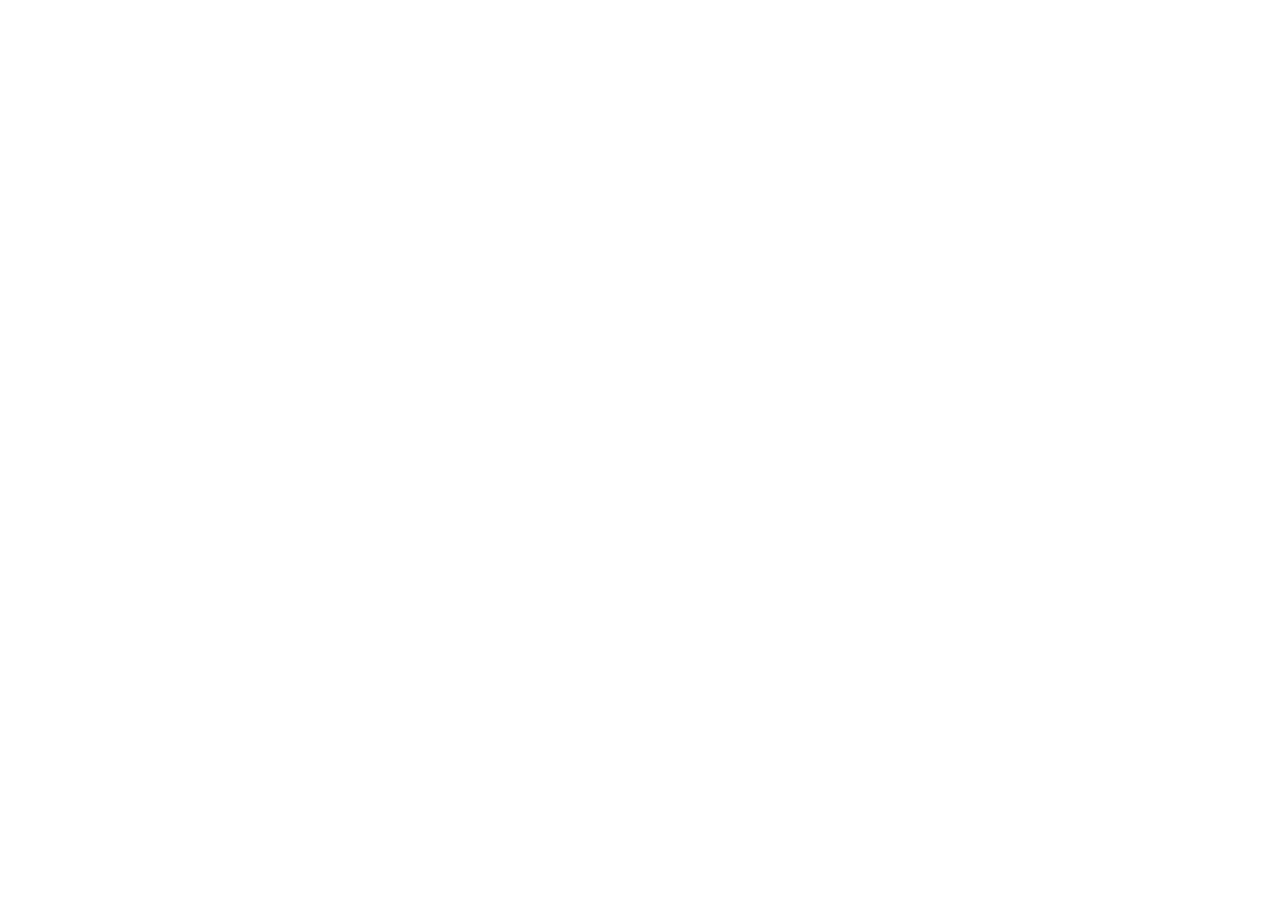
==== index.html @ 1028a301 "Initial commit" ====
<!doctype html>
<html lang="en">
  <head>
    <meta charset="UTF-8" />
    <meta name="viewport" content="width=device-width, initial-scale=1.0" />
    <title>MoodVibe Journal - Capture Your Daily Vibes</title>
    <meta name="description" content="A beautiful mood tracking journal with dynamic backgrounds, inspirational quotes, and personal reflections" />
    <meta name="author" content="MoodVibe Journal" />

    <meta property="og:title" content="MoodVibe Journal - Capture Your Daily Vibes" />
    <meta property="og:description" content="Track your daily moods with beautiful animations, inspirational quotes, and a personal journal" />
    <meta property="og:type" content="website" />
    <meta property="og:image" content="https://lovable.dev/opengraph-image-p98pqg.png" />

    <meta name="twitter:card" content="summary_large_image" />
    <meta name="twitter:site" content="@lovable_dev" />
    <meta name="twitter:image" content="https://lovable.dev/opengraph-image-p98pqg.png" />
  </head>

  <body>
    <div id="root"></div>
    <script type="module" src="/src/main.tsx"></script>
  </body>
</html>
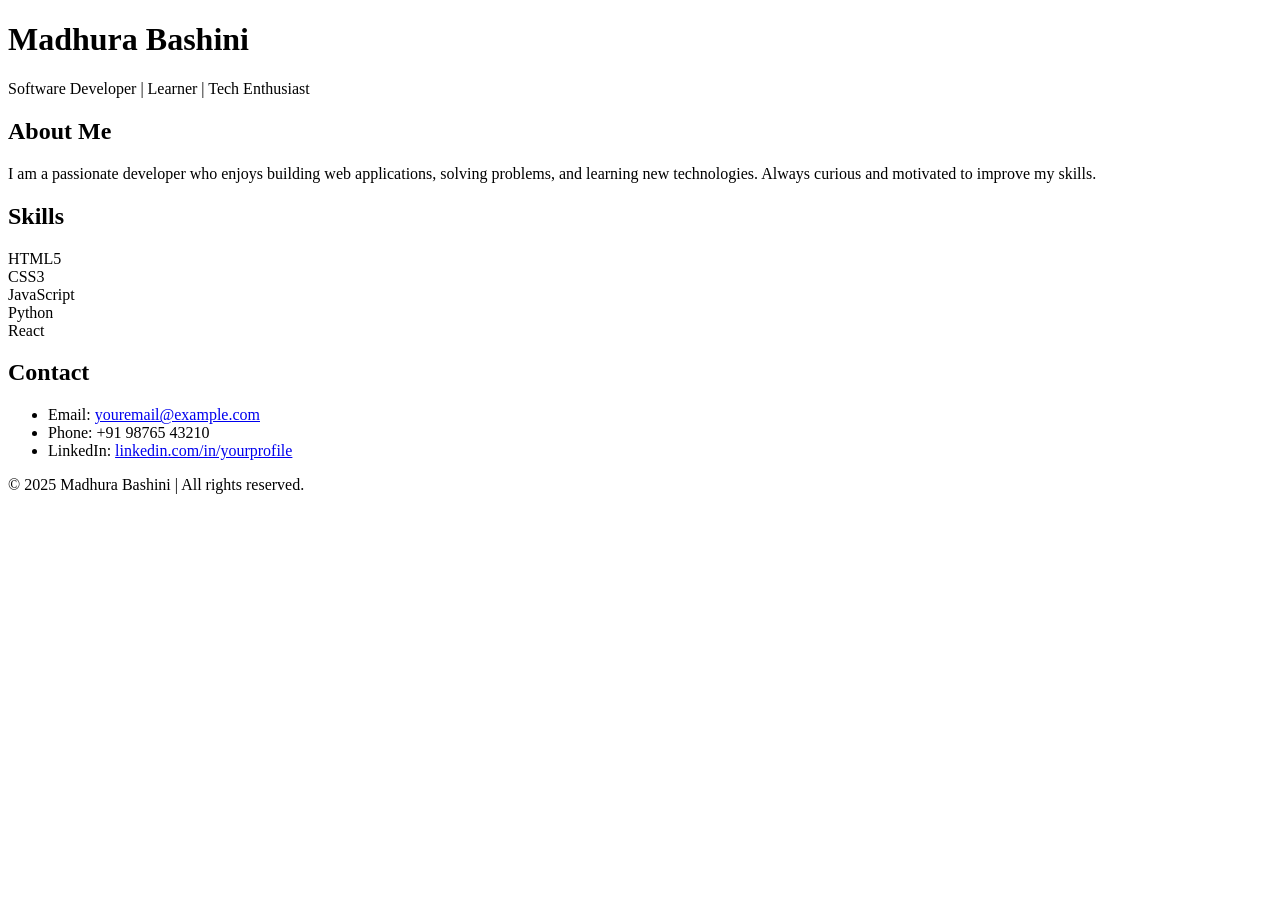
==== commit 0f83503f: "HTML page added" ====
--- a/index.html
+++ b/index.html
@@ -1,24 +1,55 @@
-<!doctype html>
+<!DOCTYPE html>
 <html lang="en">
-  <head>
-    <meta charset="UTF-8" />
-    <meta name="viewport" content="width=device-width, initial-scale=1.0" />
-    <title>MoodVibe Journal - Capture Your Daily Vibes</title>
-    <meta name="description" content="A beautiful mood tracking journal with dynamic backgrounds, inspirational quotes, and personal reflections" />
-    <meta name="author" content="MoodVibe Journal" />
+<head>
+  <meta charset="UTF-8">
+  <meta name="viewport" content="width=device-width, initial-scale=1.0">
+  <title>Personal Profile</title>
+  <link rel="stylesheet" href="style.css">
+</head>
+<body>
+  <!-- Header -->
+  <header>
+    <h1>Madhura Bashini</h1>
+    <p>Software Developer | Learner | Tech Enthusiast</p>
+  </header>
 
-    <meta property="og:title" content="MoodVibe Journal - Capture Your Daily Vibes" />
-    <meta property="og:description" content="Track your daily moods with beautiful animations, inspirational quotes, and a personal journal" />
-    <meta property="og:type" content="website" />
-    <meta property="og:image" content="https://lovable.dev/opengraph-image-p98pqg.png" />
+  <!-- About Section -->
+  <main>
+    <section id="about">
+      <h2>About Me</h2>
+      <p>
+        I am a passionate developer who enjoys building web applications, 
+        solving problems, and learning new technologies. 
+        Always curious and motivated to improve my skills.
+      </p>
+    </section>
 
-    <meta name="twitter:card" content="summary_large_image" />
-    <meta name="twitter:site" content="@lovable_dev" />
-    <meta name="twitter:image" content="https://lovable.dev/opengraph-image-p98pqg.png" />
-  </head>
+    <!-- Skills Section -->
+    <section id="skills">
+      <h2>Skills</h2>
+      <div class="skills-container">
+        <div class="skill">HTML5</div>
+        <div class="skill">CSS3</div>
+        <div class="skill">JavaScript</div>
+        <div class="skill">Python</div>
+        <div class="skill">React</div>
+      </div>
+    </section>
 
-  <body>
-    <div id="root"></div>
-    <script type="module" src="/src/main.tsx"></script>
-  </body>
+    <!-- Contact Section -->
+    <section id="contact">
+      <h2>Contact</h2>
+      <ul>
+        <li>Email: <a href="mailto:youremail@example.com">youremail@example.com</a></li>
+        <li>Phone: +91 98765 43210</li>
+        <li>LinkedIn: <a href="#">linkedin.com/in/yourprofile</a></li>
+      </ul>
+    </section>
+  </main>
+
+  <!-- Footer -->
+  <footer>
+    <p>&copy; 2025 Madhura Bashini | All rights reserved.</p>
+  </footer>
+</body>
 </html>
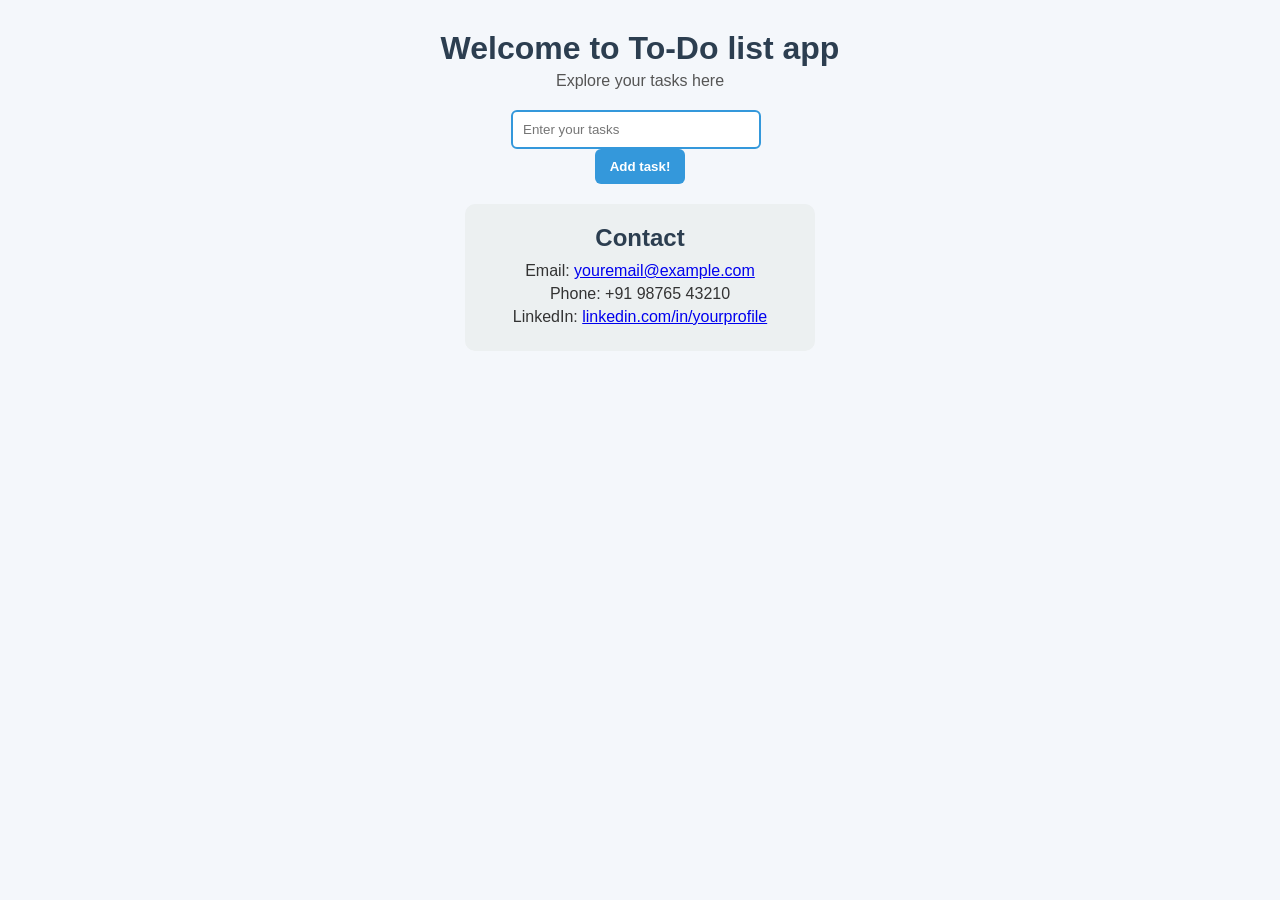
==== commit 37e98678: "Initial commit" ====
--- a/index.html
+++ b/index.html
@@ -1,40 +1,30 @@
 <!DOCTYPE html>
-<html lang="en">
+
 <head>
-  <meta charset="UTF-8">
-  <meta name="viewport" content="width=device-width, initial-scale=1.0">
-  <title>Personal Profile</title>
-  <link rel="stylesheet" href="style.css">
+    <link rel="stylesheet" href="style.css">
+    <title>My To-Do List</title>
 </head>
+
 <body>
-  <!-- Header -->
-  <header>
-    <h1>Madhura Bashini</h1>
-    <p>Software Developer | Learner | Tech Enthusiast</p>
+
+<header>
+    <h1>Welcome to To-Do list app</h1>
+    <p>Explore your tasks here</p>
   </header>
 
-  <!-- About Section -->
-  <main>
-    <section id="about">
-      <h2>About Me</h2>
-      <p>
-        I am a passionate developer who enjoys building web applications, 
-        solving problems, and learning new technologies. 
-        Always curious and motivated to improve my skills.
-      </p>
-    </section>
+    <input type="text" id="task" name="task" placeholder="Enter your tasks">
+    <button type="button" id="add-task-btn">Add task!</button>
 
-    <!-- Skills Section -->
-    <section id="skills">
-      <h2>Skills</h2>
-      <div class="skills-container">
-        <div class="skill">HTML5</div>
-        <div class="skill">CSS3</div>
-        <div class="skill">JavaScript</div>
-        <div class="skill">Python</div>
-        <div class="skill">React</div>
-      </div>
-    </section>
+
+<main>
+
+    <div>
+        <ul id="list">
+            
+        </ul>
+    </div>
+
+    <script src="app.js"></script>
 
     <!-- Contact Section -->
     <section id="contact">
@@ -46,10 +36,4 @@
       </ul>
     </section>
   </main>
-
-  <!-- Footer -->
-  <footer>
-    <p>&copy; 2025 Madhura Bashini | All rights reserved.</p>
-  </footer>
-</body>
-</html>
+  </body>
--- a/style.css
+++ b/style.css
@@ -0,0 +1,135 @@
+/* Reset some default styles */
+* {
+  margin: 0;
+  padding: 0;
+  box-sizing: border-box;
+  font-family: Arial, Helvetica, sans-serif;
+}
+
+/* Overall page layout */
+body {
+  background: #f4f7fb;
+  color: #333;
+  display: flex;
+  flex-direction: column;
+  align-items: center;
+  padding: 30px;
+  min-height: 100vh;
+}
+
+/* Header styling */
+header {
+  text-align: center;
+  margin-bottom: 20px;
+}
+
+header h1 {
+  font-size: 2rem;
+  color: #2c3e50;
+}
+
+header p {
+  color: #555;
+  margin-top: 5px;
+}
+
+/* Input + button row */
+#task {
+  padding: 10px;
+  width: 250px;
+  border: 2px solid #3498db;
+  border-radius: 6px;
+  outline: none;
+  margin-right: 8px;
+}
+
+#add-task-btn {
+  padding: 10px 15px;
+  background: #3498db;
+  color: white;
+  border: none;
+  border-radius: 6px;
+  cursor: pointer;
+  font-weight: bold;
+  transition: 0.2s;
+}
+
+#add-task-btn:hover {
+  background: #2980b9;
+}
+
+/* Task list styling */
+#list {
+  list-style: none;
+  margin-top: 20px;
+  width: 350px;
+  padding: 0;
+}
+
+#list li {
+  background: white;
+  margin: 8px 0;
+  padding: 12px;
+  border-radius: 8px;
+  display: flex;
+  justify-content: space-between;
+  align-items: center;
+  box-shadow: 0px 2px 6px rgba(0,0,0,0.1);
+}
+
+#list li.completed {
+  text-decoration: line-through;
+  color: gray;
+}
+
+/* Optional: add buttons inside tasks */
+.task-btn {
+  margin-left: 8px;
+  padding: 5px 10px;
+  border: none;
+  border-radius: 5px;
+  cursor: pointer;
+  font-size: 0.8rem;
+}
+
+.complete-btn {
+  background: #2ecc71;
+  color: white;
+}
+
+.complete-btn:hover {
+  background: #27ae60;
+}
+
+.delete-btn {
+  background: #e74c3c;
+  color: white;
+}
+
+.delete-btn:hover {
+  background: #c0392b;
+}
+
+/* Contact section */
+#contact {
+  margin-top: auto;
+  padding: 20px;
+  background: #ecf0f1;
+  width: 100%;
+  max-width: 500px;
+  border-radius: 10px;
+  text-align: center;
+}
+
+#contact h2 {
+  margin-bottom: 10px;
+  color: #2c3e50;
+}
+
+#contact ul {
+  list-style: none;
+}
+
+#contact li {
+  margin: 5px 0;
+}
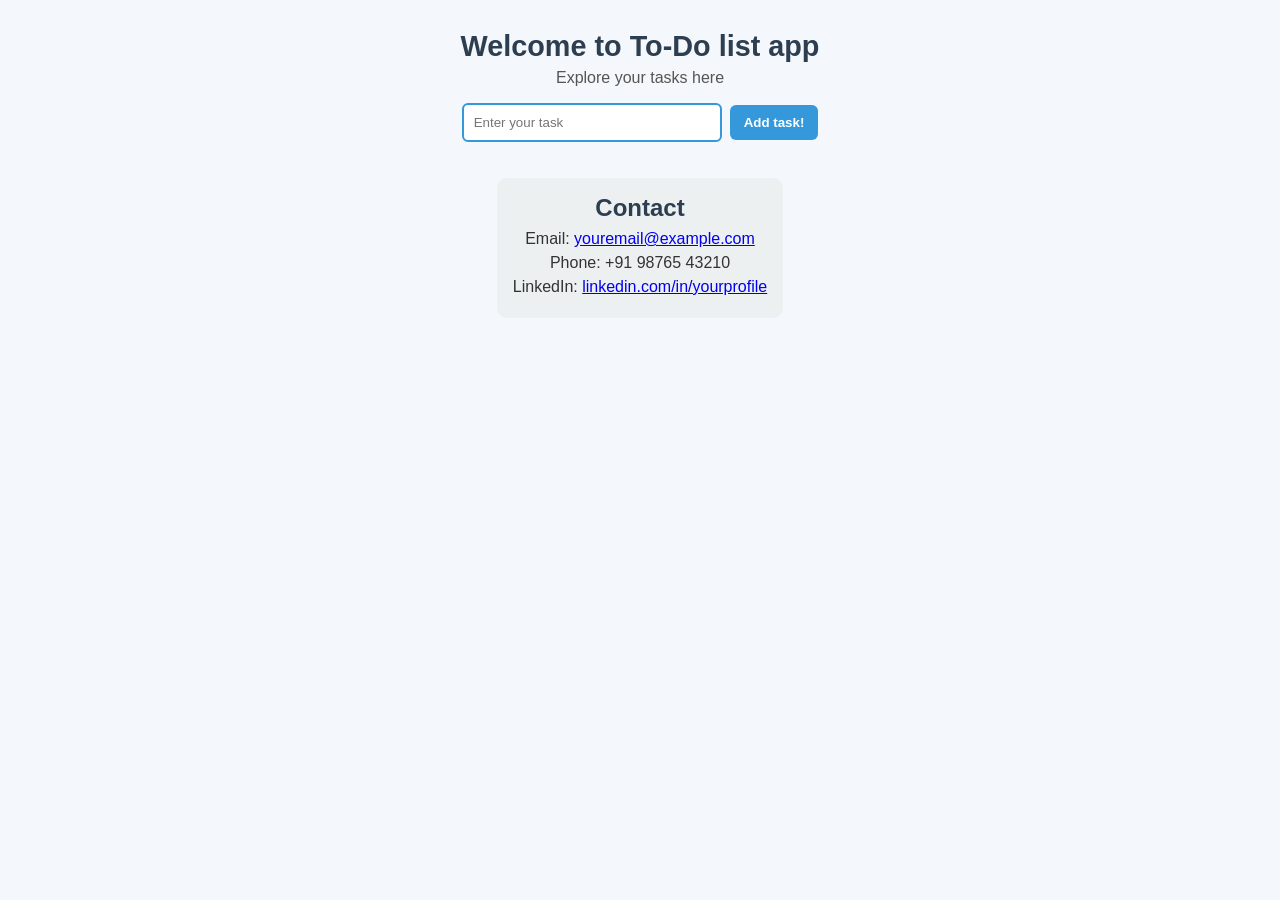
==== commit 99e6886a: "Toggle feature added" ====
--- a/index.html
+++ b/index.html
@@ -1,30 +1,26 @@
 <!DOCTYPE html>
-
+<html lang="en">
 <head>
-    <link rel="stylesheet" href="style.css">
-    <title>My To-Do List</title>
+  <meta charset="utf-8" />
+  <meta name="viewport" content="width=device-width,initial-scale=1" />
+  <title>My To-Do List</title>
+  <link rel="stylesheet" href="style.css" />
 </head>
-
 <body>
-
-<header>
+  <header>
     <h1>Welcome to To-Do list app</h1>
     <p>Explore your tasks here</p>
   </header>
 
-    <input type="text" id="task" name="task" placeholder="Enter your tasks">
+  <div class="input-row">
+    <input type="text" id="task" name="task" placeholder="Enter your task" />
     <button type="button" id="add-task-btn">Add task!</button>
+  </div>
 
-
-<main>
-
-    <div>
-        <ul id="list">
-            
-        </ul>
+  <main>
+    <div class="list-wrap">
+      <ul id="list"></ul>
     </div>
-
-    <script src="app.js"></script>
 
     <!-- Contact Section -->
     <section id="contact">
@@ -36,4 +32,8 @@
       </ul>
     </section>
   </main>
-  </body>+
+  <!-- Script at end, plus JS uses DOMContentLoaded so it's safe either way -->
+  <script src="script.js"></script>
+</body>
+</html>
--- a/style.css
+++ b/style.css
@@ -1,135 +1,50 @@
-/* Reset some default styles */
-* {
-  margin: 0;
-  padding: 0;
-  box-sizing: border-box;
-  font-family: Arial, Helvetica, sans-serif;
+/* Reset */
+* { margin:0; padding:0; box-sizing:border-box; font-family: Arial, Helvetica, sans-serif; }
+
+/* Page */
+body {
+  background: #f4f7fb; color:#333; display:flex; flex-direction:column; align-items:center;
+  padding:30px; min-height:100vh;
 }
 
-/* Overall page layout */
-body {
-  background: #f4f7fb;
-  color: #333;
-  display: flex;
-  flex-direction: column;
-  align-items: center;
-  padding: 30px;
-  min-height: 100vh;
+header { text-align:center; margin-bottom:16px; }
+header h1 { font-size:1.8rem; color:#2c3e50; }
+header p { color:#555; margin-top:6px; }
+
+/* Input row */
+.input-row { display:flex; gap:8px; margin-bottom:12px; align-items:center; }
+#task {
+  padding:10px; width:260px; border:2px solid #3498db; border-radius:6px; outline:none;
 }
+#add-task-btn {
+  padding:10px 14px; background:#3498db; color:#fff; border:none; border-radius:6px;
+  cursor:pointer; font-weight:700; transition:background .15s ease;
+}
+#add-task-btn:hover { background:#2980b9; }
 
-/* Header styling */
-header {
-  text-align: center;
-  margin-bottom: 20px;
+/* Task list */
+.list-wrap { width:100%; max-width:420px; }
+#list { list-style:none; margin-top:8px; padding:0; }
+#list li {
+  background:white; margin:8px 0; padding:12px; border-radius:8px;
+  display:flex; justify-content:space-between; align-items:center;
+  box-shadow:0 2px 6px rgba(0,0,0,0.08);
 }
+#list li.completed { text-decoration:line-through; color:gray; }
 
-header h1 {
-  font-size: 2rem;
-  color: #2c3e50;
+/* text area inside li */
+.task-text { cursor:pointer; flex:1; padding-right:8px; }
+
+/* actions */
+.task-actions { display:flex; gap:8px; align-items:center; }
+.task-btn { padding:6px 10px; border:none; border-radius:6px; cursor:pointer; font-size:0.85rem; }
+.delete-btn { background:#e74c3c; color:#fff; }
+.delete-btn:hover { background:#c0392b; }
+
+/* Contact */
+#contact { margin-top:24px; padding:16px; background:#ecf0f1; width:100%; max-width:500px;
+  border-radius:10px; text-align:center;
 }
-
-header p {
-  color: #555;
-  margin-top: 5px;
-}
-
-/* Input + button row */
-#task {
-  padding: 10px;
-  width: 250px;
-  border: 2px solid #3498db;
-  border-radius: 6px;
-  outline: none;
-  margin-right: 8px;
-}
-
-#add-task-btn {
-  padding: 10px 15px;
-  background: #3498db;
-  color: white;
-  border: none;
-  border-radius: 6px;
-  cursor: pointer;
-  font-weight: bold;
-  transition: 0.2s;
-}
-
-#add-task-btn:hover {
-  background: #2980b9;
-}
-
-/* Task list styling */
-#list {
-  list-style: none;
-  margin-top: 20px;
-  width: 350px;
-  padding: 0;
-}
-
-#list li {
-  background: white;
-  margin: 8px 0;
-  padding: 12px;
-  border-radius: 8px;
-  display: flex;
-  justify-content: space-between;
-  align-items: center;
-  box-shadow: 0px 2px 6px rgba(0,0,0,0.1);
-}
-
-#list li.completed {
-  text-decoration: line-through;
-  color: gray;
-}
-
-/* Optional: add buttons inside tasks */
-.task-btn {
-  margin-left: 8px;
-  padding: 5px 10px;
-  border: none;
-  border-radius: 5px;
-  cursor: pointer;
-  font-size: 0.8rem;
-}
-
-.complete-btn {
-  background: #2ecc71;
-  color: white;
-}
-
-.complete-btn:hover {
-  background: #27ae60;
-}
-
-.delete-btn {
-  background: #e74c3c;
-  color: white;
-}
-
-.delete-btn:hover {
-  background: #c0392b;
-}
-
-/* Contact section */
-#contact {
-  margin-top: auto;
-  padding: 20px;
-  background: #ecf0f1;
-  width: 100%;
-  max-width: 500px;
-  border-radius: 10px;
-  text-align: center;
-}
-
-#contact h2 {
-  margin-bottom: 10px;
-  color: #2c3e50;
-}
-
-#contact ul {
-  list-style: none;
-}
-
-#contact li {
-  margin: 5px 0;
-}
+#contact h2 { margin-bottom:8px; color:#2c3e50; }
+#contact ul { list-style:none; }
+#contact li { margin:6px 0; }
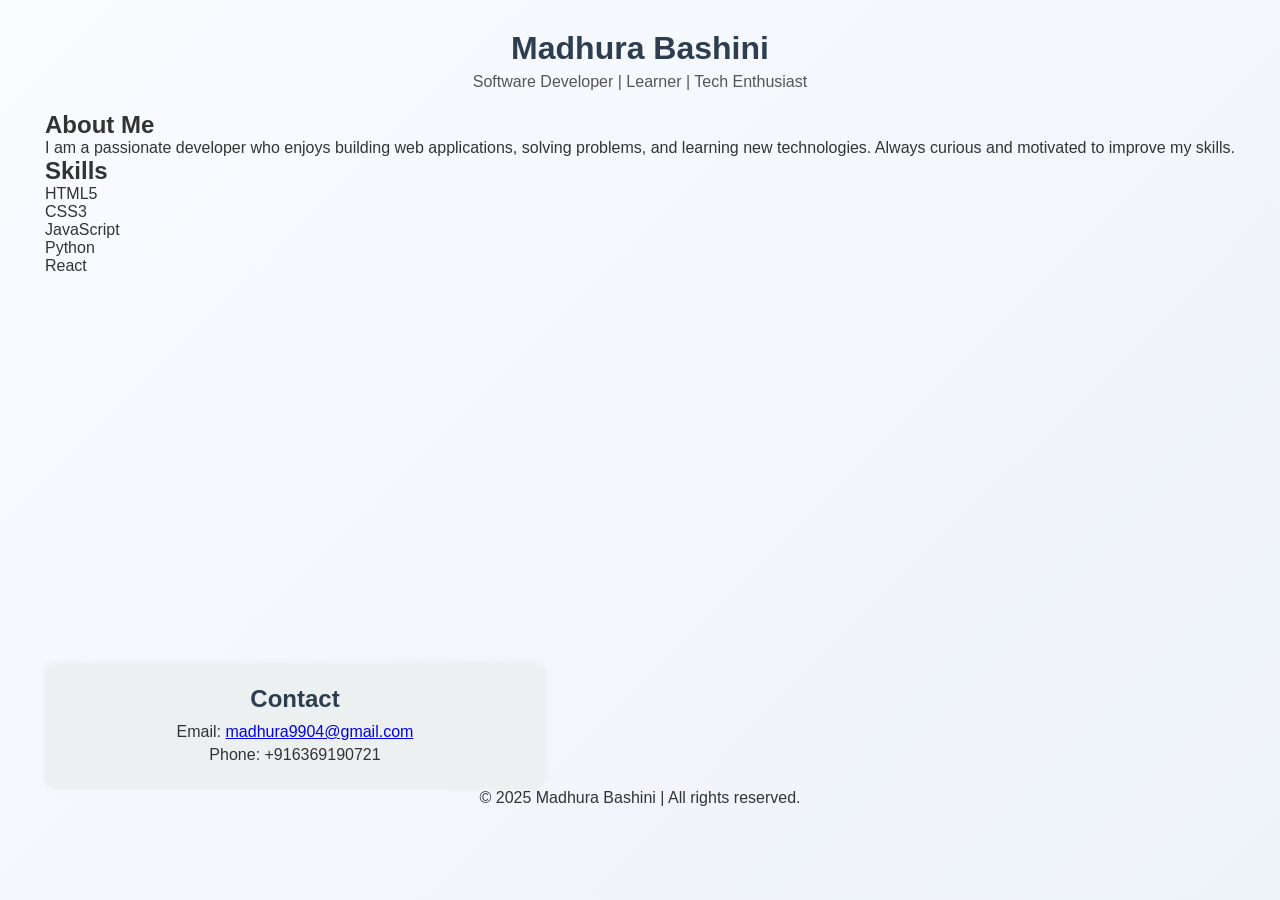
==== commit d7614d12: "Correcting changes" ====
--- a/index.html
+++ b/index.html
@@ -1,39 +1,54 @@
 <!DOCTYPE html>
 <html lang="en">
 <head>
-  <meta charset="utf-8" />
-  <meta name="viewport" content="width=device-width,initial-scale=1" />
-  <title>My To-Do List</title>
-  <link rel="stylesheet" href="style.css" />
+  <meta charset="UTF-8">
+  <meta name="viewport" content="width=device-width, initial-scale=1.0">
+  <title>Personal Profile</title>
+  <link rel="stylesheet" href="style.css">
 </head>
 <body>
+  <!-- Header -->
   <header>
-    <h1>Welcome to To-Do list app</h1>
-    <p>Explore your tasks here</p>
+    <h1>Madhura Bashini</h1>
+    <p>Software Developer | Learner | Tech Enthusiast</p>
   </header>
 
-  <div class="input-row">
-    <input type="text" id="task" name="task" placeholder="Enter your task" />
-    <button type="button" id="add-task-btn">Add task!</button>
-  </div>
+  <!-- About Section -->
+  <main>
+    <section id="about">
+      <h2>About Me</h2>
+      <p>
+        I am a passionate developer who enjoys building web applications, 
+        solving problems, and learning new technologies. 
+        Always curious and motivated to improve my skills.
+      </p>
+    </section>
 
-  <main>
-    <div class="list-wrap">
-      <ul id="list"></ul>
-    </div>
+    <!-- Skills Section -->
+    <section id="skills">
+      <h2>Skills</h2>
+      <div class="skills-container">
+        <div class="skill">HTML5</div>
+        <div class="skill">CSS3</div>
+        <div class="skill">JavaScript</div>
+        <div class="skill">Python</div>
+        <div class="skill">React</div>
+      </div>
+    </section>
 
     <!-- Contact Section -->
     <section id="contact">
       <h2>Contact</h2>
       <ul>
-        <li>Email: <a href="mailto:youremail@example.com">youremail@example.com</a></li>
-        <li>Phone: +91 98765 43210</li>
-        <li>LinkedIn: <a href="#">linkedin.com/in/yourprofile</a></li>
+        <li>Email: <a href="mailto:youremail@example.com">madhura9904@gmail.com</a></li>
+        <li>Phone: +916369190721</li>
       </ul>
     </section>
   </main>
 
-  <!-- Script at end, plus JS uses DOMContentLoaded so it's safe either way -->
-  <script src="script.js"></script>
+  <!-- Footer -->
+  <footer>
+    <p>&copy; 2025 Madhura Bashini | All rights reserved.</p>
+  </footer>
 </body>
 </html>
--- a/style.css
+++ b/style.css
@@ -1,50 +1,172 @@
 /* Reset */
-* { margin:0; padding:0; box-sizing:border-box; font-family: Arial, Helvetica, sans-serif; }
+* {
+  margin: 0;
+  padding: 0;
+  box-sizing: border-box;
+  font-family: "Segoe UI", Arial, Helvetica, sans-serif;
+}
 
 /* Page */
 body {
-  background: #f4f7fb; color:#333; display:flex; flex-direction:column; align-items:center;
-  padding:30px; min-height:100vh;
+  background: linear-gradient(135deg, #f9fbff, #eef3f9);
+  color: #333;
+  display: flex;
+  flex-direction: column;
+  align-items: center;
+  min-height: 100vh;
+  padding: 30px;
 }
 
-header { text-align:center; margin-bottom:16px; }
-header h1 { font-size:1.8rem; color:#2c3e50; }
-header p { color:#555; margin-top:6px; }
+/* Header */
+header {
+  text-align: center;
+  margin-bottom: 20px;
+}
+
+header h1 {
+  font-size: 2rem;
+  color: #2c3e50;
+}
+
+header p {
+  color: #555;
+  margin-top: 6px;
+}
 
 /* Input row */
-.input-row { display:flex; gap:8px; margin-bottom:12px; align-items:center; }
+.input-row {
+  display: flex;
+  gap: 10px;
+  margin-bottom: 20px;
+}
+
 #task {
-  padding:10px; width:260px; border:2px solid #3498db; border-radius:6px; outline:none;
+  padding: 12px;
+  width: 280px;
+  border: 2px solid #3498db;
+  border-radius: 8px;
+  outline: none;
+  transition: 0.2s;
 }
+
+#task:focus {
+  border-color: #2980b9;
+  box-shadow: 0px 0px 6px rgba(41, 128, 185, 0.4);
+}
+
 #add-task-btn {
-  padding:10px 14px; background:#3498db; color:#fff; border:none; border-radius:6px;
-  cursor:pointer; font-weight:700; transition:background .15s ease;
+  padding: 12px 18px;
+  background: #3498db;
+  color: white;
+  border: none;
+  border-radius: 8px;
+  cursor: pointer;
+  font-weight: bold;
+  transition: 0.2s;
 }
-#add-task-btn:hover { background:#2980b9; }
+
+#add-task-btn:hover {
+  background: #2980b9;
+}
 
 /* Task list */
-.list-wrap { width:100%; max-width:420px; }
-#list { list-style:none; margin-top:8px; padding:0; }
+.list-wrap {
+  width: 100%;
+  max-width: 420px;
+  flex-grow: 1; /* ensures space pushes footer down */
+}
+
+#list {
+  list-style: none;
+  margin-top: 10px;
+  padding: 0;
+}
+
 #list li {
-  background:white; margin:8px 0; padding:12px; border-radius:8px;
-  display:flex; justify-content:space-between; align-items:center;
-  box-shadow:0 2px 6px rgba(0,0,0,0.08);
+  background: white;
+  margin: 10px 0;
+  padding: 14px;
+  border-radius: 10px;
+  display: flex;
+  justify-content: space-between;
+  align-items: center;
+  box-shadow: 0 2px 8px rgba(0, 0, 0, 0.08);
+  transition: transform 0.15s ease, background 0.2s ease;
 }
-#list li.completed { text-decoration:line-through; color:gray; }
 
-/* text area inside li */
-.task-text { cursor:pointer; flex:1; padding-right:8px; }
+#list li:hover {
+  transform: scale(1.02);
+  background: #fdfdfd;
+}
 
-/* actions */
-.task-actions { display:flex; gap:8px; align-items:center; }
-.task-btn { padding:6px 10px; border:none; border-radius:6px; cursor:pointer; font-size:0.85rem; }
-.delete-btn { background:#e74c3c; color:#fff; }
-.delete-btn:hover { background:#c0392b; }
+#list li.completed .task-text {
+  text-decoration: line-through;
+  color: gray;
+  opacity: 0.7;
+}
 
-/* Contact */
-#contact { margin-top:24px; padding:16px; background:#ecf0f1; width:100%; max-width:500px;
-  border-radius:10px; text-align:center;
+.task-text {
+  cursor: pointer;
+  flex: 1;
+  padding-right: 8px;
 }
-#contact h2 { margin-bottom:8px; color:#2c3e50; }
-#contact ul { list-style:none; }
-#contact li { margin:6px 0; }
+
+/* Buttons */
+.task-btn {
+  padding: 6px 12px;
+  border: none;
+  border-radius: 6px;
+  cursor: pointer;
+  font-size: 0.85rem;
+}
+
+.delete-btn {
+  background: #e74c3c;
+  color: white;
+  transition: 0.2s;
+}
+
+.delete-btn:hover {
+  background: #c0392b;
+}
+
+/* Contact (footer) */
+#contact {
+  margin-top: 390px;
+  padding: 20px;
+  background: #ecf0f1;
+  width: 100%;
+  max-width: 500px;
+  border-radius: 10px;
+  text-align: center;
+  box-shadow: 0px -2px 8px rgba(0, 0, 0, 0.05);
+}
+
+#contact h2 {
+  margin-bottom: 10px;
+  color: #2c3e50;
+}
+
+#contact ul {
+  list-style: none;
+}
+
+#contact li {
+  margin: 5px 0;
+}
+
+/* Responsive */
+@media (max-width: 500px) {
+  #task {
+    width: 100%;
+  }
+
+  .input-row {
+    flex-direction: column;
+    align-items: stretch;
+  }
+
+  #add-task-btn {
+    width: 100%;
+  }
+}
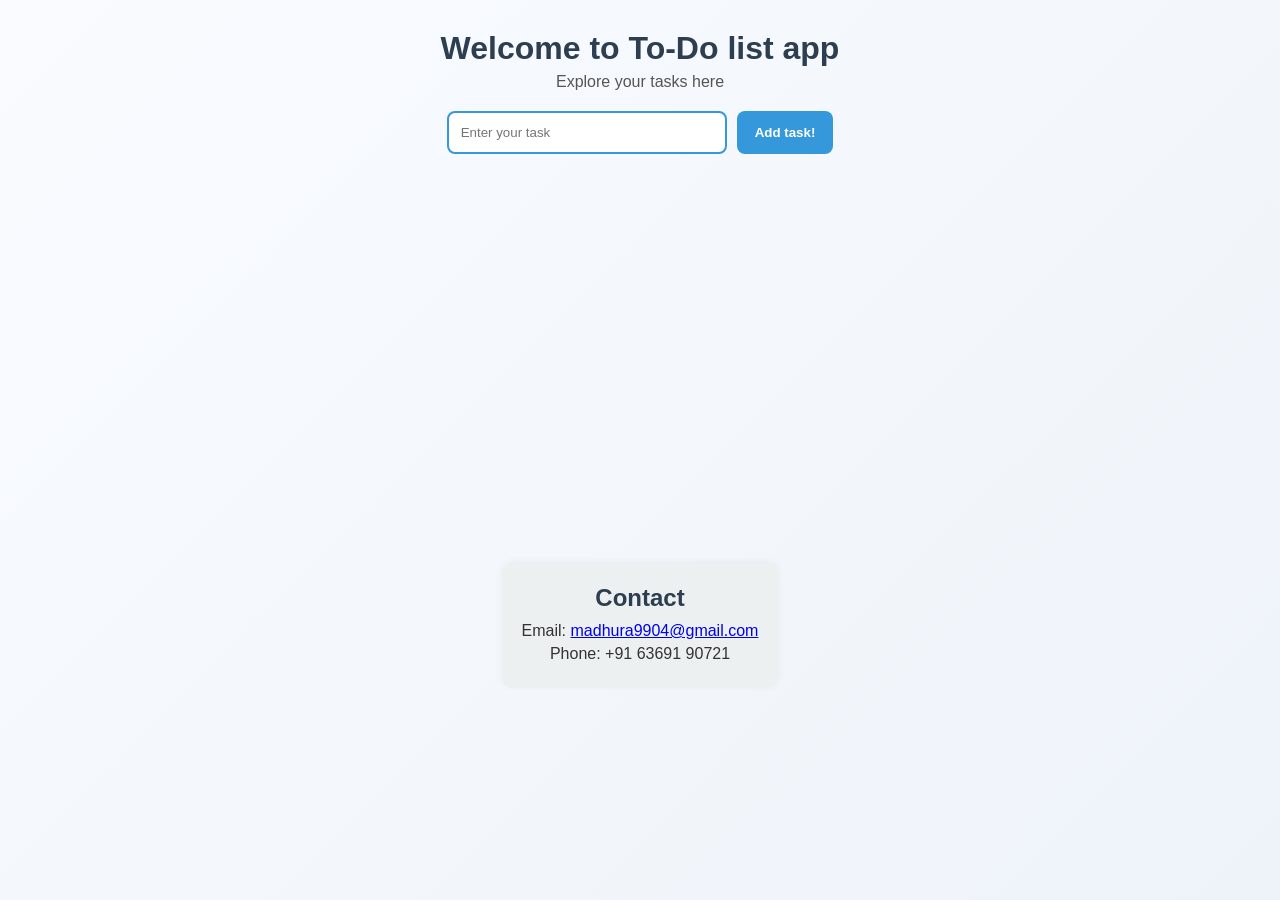
==== commit 37282170: "Changes" ====
--- a/index.html
+++ b/index.html
@@ -1,54 +1,38 @@
 <!DOCTYPE html>
 <html lang="en">
 <head>
-  <meta charset="UTF-8">
-  <meta name="viewport" content="width=device-width, initial-scale=1.0">
-  <title>Personal Profile</title>
-  <link rel="stylesheet" href="style.css">
+  <meta charset="utf-8" />
+  <meta name="viewport" content="width=device-width,initial-scale=1" />
+  <title>My To-Do List</title>
+  <link rel="stylesheet" href="style.css" />
 </head>
 <body>
-  <!-- Header -->
   <header>
-    <h1>Madhura Bashini</h1>
-    <p>Software Developer | Learner | Tech Enthusiast</p>
+    <h1>Welcome to To-Do list app</h1>
+    <p>Explore your tasks here</p>
   </header>
 
-  <!-- About Section -->
+  <div class="input-row">
+    <input type="text" id="task" name="task" placeholder="Enter your task" />
+    <button type="button" id="add-task-btn">Add task!</button>
+  </div>
+
   <main>
-    <section id="about">
-      <h2>About Me</h2>
-      <p>
-        I am a passionate developer who enjoys building web applications, 
-        solving problems, and learning new technologies. 
-        Always curious and motivated to improve my skills.
-      </p>
-    </section>
-
-    <!-- Skills Section -->
-    <section id="skills">
-      <h2>Skills</h2>
-      <div class="skills-container">
-        <div class="skill">HTML5</div>
-        <div class="skill">CSS3</div>
-        <div class="skill">JavaScript</div>
-        <div class="skill">Python</div>
-        <div class="skill">React</div>
-      </div>
-    </section>
+    <div class="list-wrap">
+      <ul id="list"></ul>
+    </div>
 
     <!-- Contact Section -->
     <section id="contact">
       <h2>Contact</h2>
       <ul>
         <li>Email: <a href="mailto:youremail@example.com">madhura9904@gmail.com</a></li>
-        <li>Phone: +916369190721</li>
+        <li>Phone: +91 63691 90721</li>
       </ul>
     </section>
   </main>
 
-  <!-- Footer -->
-  <footer>
-    <p>&copy; 2025 Madhura Bashini | All rights reserved.</p>
-  </footer>
+  <!-- Script at end, plus JS uses DOMContentLoaded so it's safe either way -->
+  <script src="script.js"></script>
 </body>
 </html>
